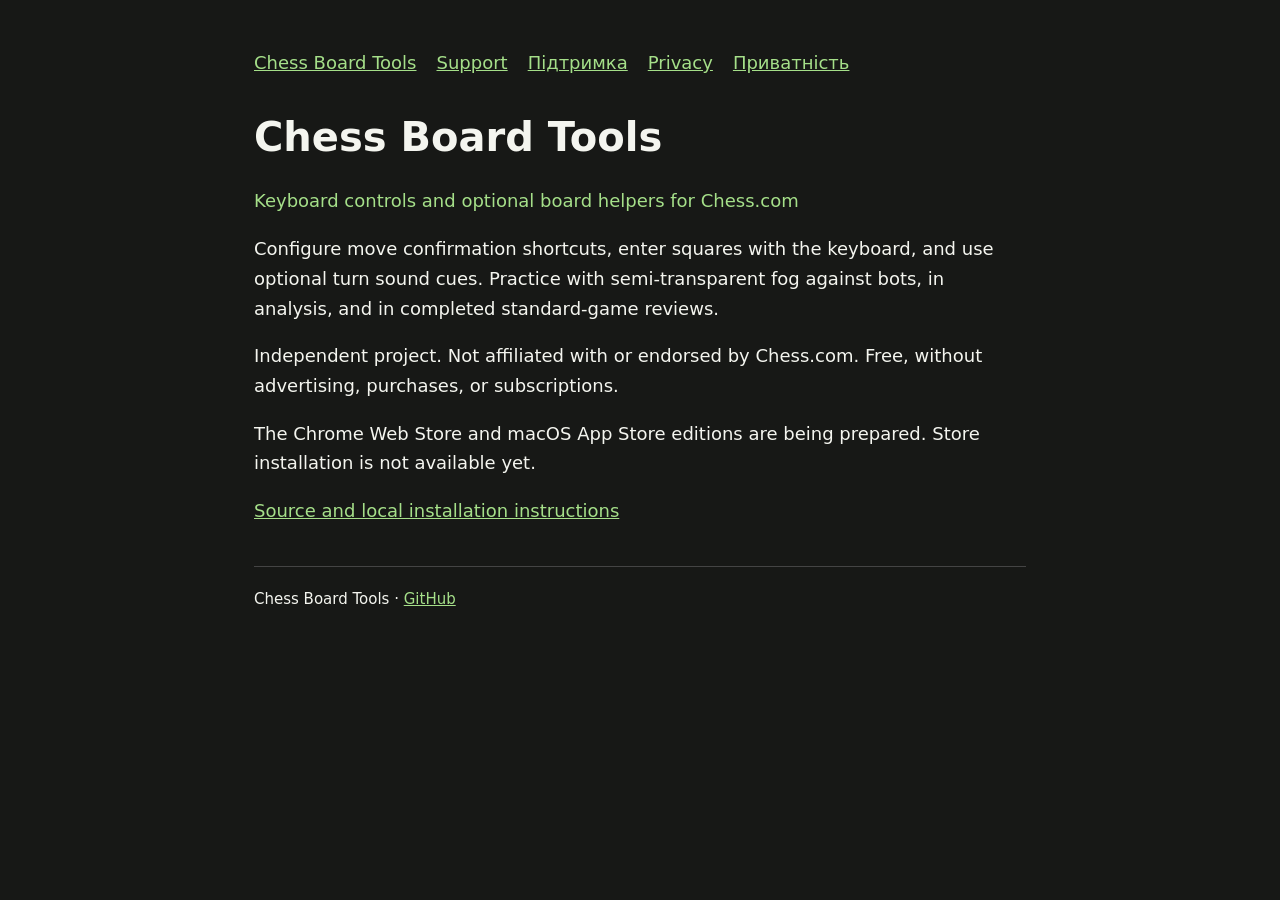
==== site/index.html @ 5626b2f3 "Prepare Chess Board Tools v1.1.2 for store distribution" ====
<!doctype html>
<html lang="en">
<head>
<meta charset="utf-8">
<meta name="viewport" content="width=device-width, initial-scale=1">
<meta name="description" content="Chess Board Tools">
<title>Chess Board Tools</title>
<link rel="stylesheet" href="style.css">
</head>
<body>
<main>
<nav aria-label="Navigation">
<a href="index.html">Chess Board Tools</a>
<a href="support.html">Support</a>
<a href="support.uk.html" lang="uk">Підтримка</a>
<a href="privacy.html">Privacy</a>
<a href="privacy.uk.html" lang="uk">Приватність</a>
</nav>
<h1>Chess Board Tools</h1>
<p class="badge">Keyboard controls and optional board helpers for Chess.com</p>
<p>Configure move confirmation shortcuts, enter squares with the keyboard, and use optional turn sound cues. Practice with semi-transparent fog against bots, in analysis, and in completed standard-game reviews.</p>
<p>Independent project. Not affiliated with or endorsed by Chess.com. Free, without advertising, purchases, or subscriptions.</p>
<p>The Chrome Web Store and macOS App Store editions are being prepared. Store installation is not available yet.</p>
<p>
<a href="https://github.com/saladin-uzh/chess-board-tools">Source and local installation instructions</a>
</p>
<footer>Chess Board Tools · <a href="https://github.com/saladin-uzh/chess-board-tools">GitHub</a>
</footer>
</main>
</body>
</html>
---- site/style.css ----
*{box-sizing:border-box}body{margin:0;background:#171816;color:#f4f5ef;font:18px/1.65 system-ui,sans-serif}main{max-width:820px;margin:auto;padding:48px 24px}a{color:#a5df89}nav{display:flex;gap:20px;flex-wrap:wrap;margin-bottom:36px}h1{line-height:1.15;font-size:40px}h2{font-size:24px;margin-top:32px}p,li{max-width:72ch}.badge{color:#a5df89}footer{margin-top:40px;border-top:1px solid #444;padding-top:20px;font-size:15px}@media(max-width:600px){main{padding:28px 20px}h1{font-size:32px}}
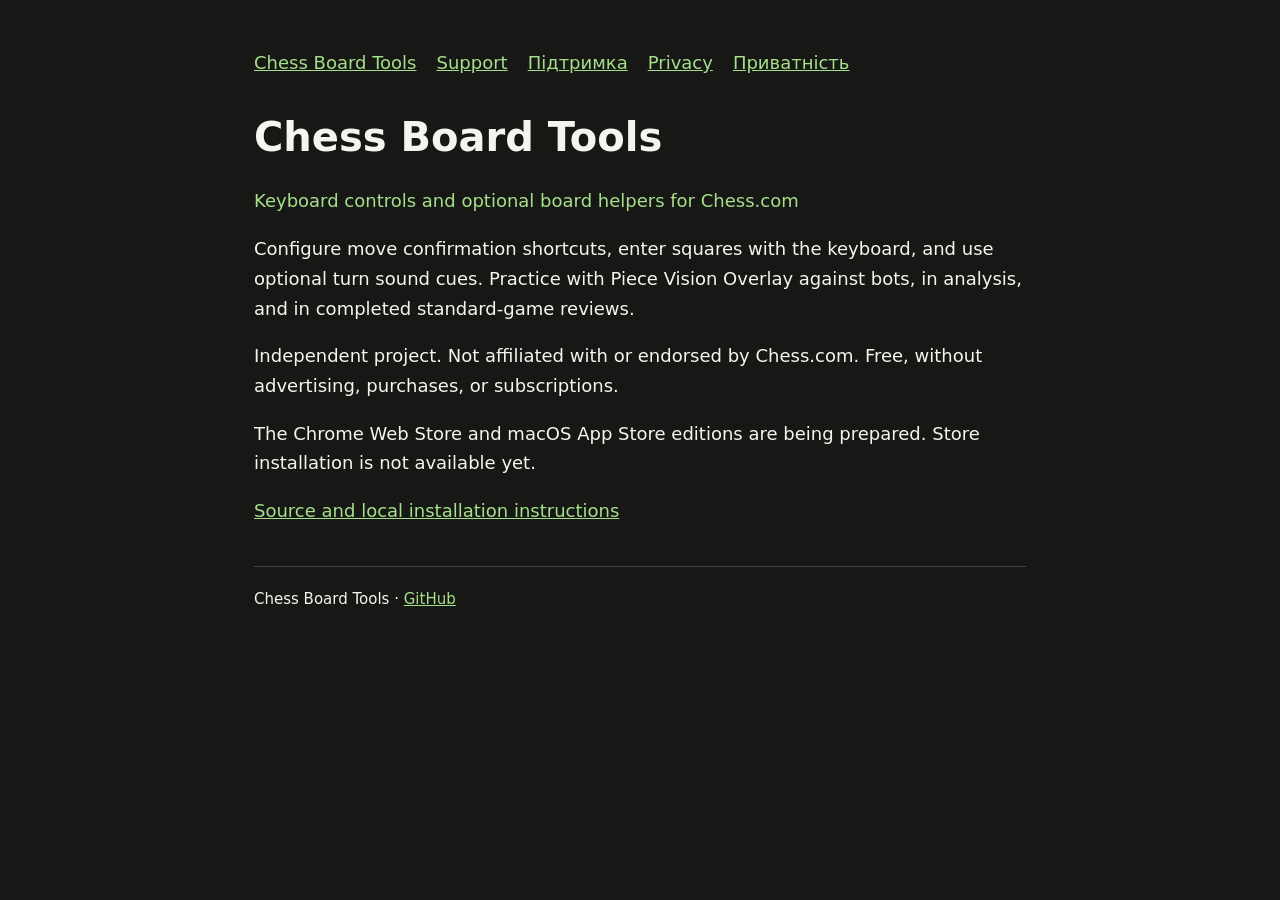
==== commit 601fea1c: "Rename the visibility helper to Piece Vision Overlay" ====
--- a/site/index.html
+++ b/site/index.html
@@ -18,7 +18,7 @@
 </nav>
 <h1>Chess Board Tools</h1>
 <p class="badge">Keyboard controls and optional board helpers for Chess.com</p>
-<p>Configure move confirmation shortcuts, enter squares with the keyboard, and use optional turn sound cues. Practice with semi-transparent fog against bots, in analysis, and in completed standard-game reviews.</p>
+<p>Configure move confirmation shortcuts, enter squares with the keyboard, and use optional turn sound cues. Practice with Piece Vision Overlay against bots, in analysis, and in completed standard-game reviews.</p>
 <p>Independent project. Not affiliated with or endorsed by Chess.com. Free, without advertising, purchases, or subscriptions.</p>
 <p>The Chrome Web Store and macOS App Store editions are being prepared. Store installation is not available yet.</p>
 <p>
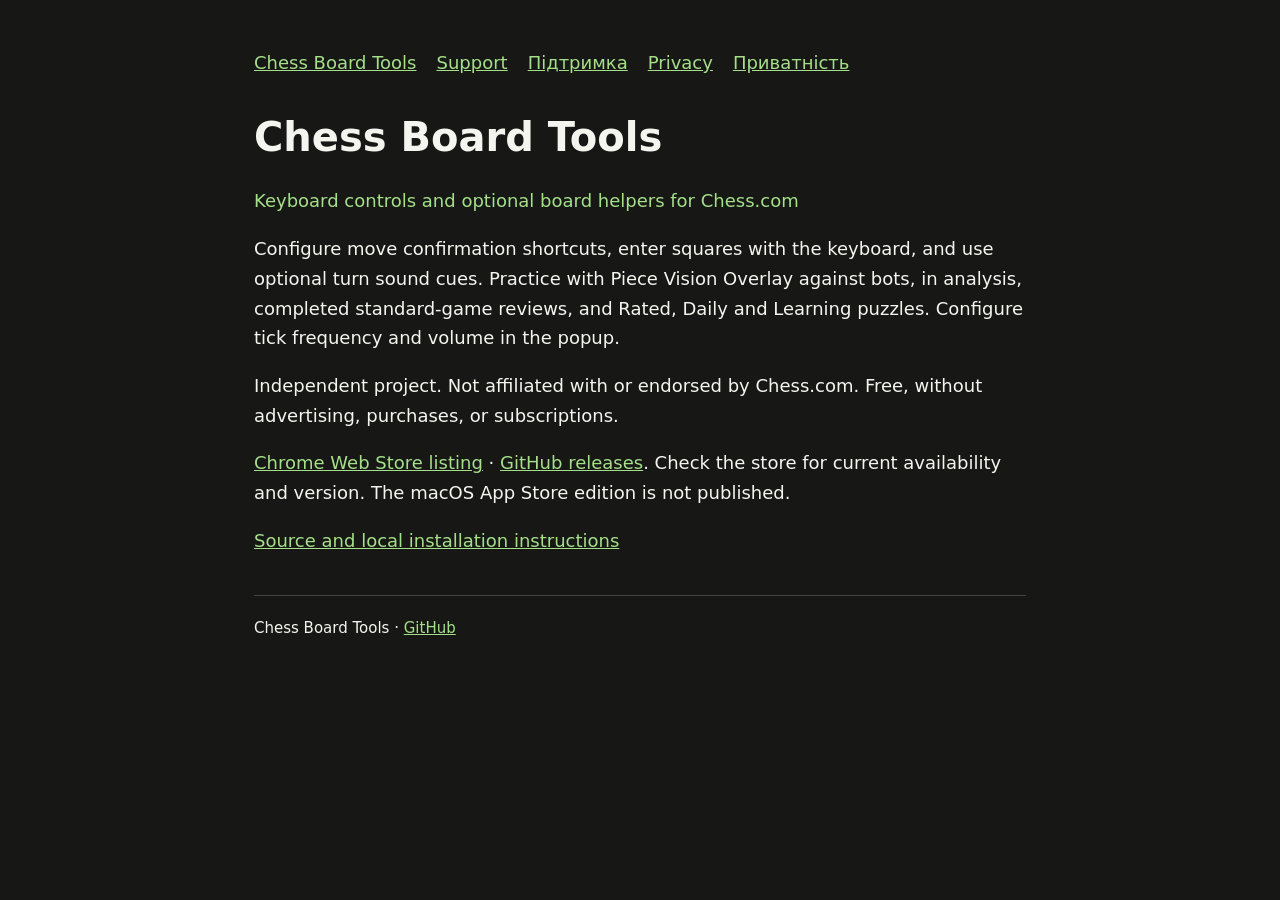
==== commit 83177505: "Prepare v1.2.0 and consolidate public documentation" ====
--- a/site/index.html
+++ b/site/index.html
@@ -18,9 +18,9 @@
 </nav>
 <h1>Chess Board Tools</h1>
 <p class="badge">Keyboard controls and optional board helpers for Chess.com</p>
-<p>Configure move confirmation shortcuts, enter squares with the keyboard, and use optional turn sound cues. Practice with Piece Vision Overlay against bots, in analysis, and in completed standard-game reviews.</p>
+<p>Configure move confirmation shortcuts, enter squares with the keyboard, and use optional turn sound cues. Practice with Piece Vision Overlay against bots, in analysis, completed standard-game reviews, and Rated, Daily and Learning puzzles. Configure tick frequency and volume in the popup.</p>
 <p>Independent project. Not affiliated with or endorsed by Chess.com. Free, without advertising, purchases, or subscriptions.</p>
-<p>The Chrome Web Store and macOS App Store editions are being prepared. Store installation is not available yet.</p>
+<p><a href="https://chromewebstore.google.com/detail/chess-board-tools/cjcnnbgmhglibikfjocccmgfcpopclie">Chrome Web Store listing</a> · <a href="https://github.com/saladin-uzh/chess-board-tools/releases">GitHub releases</a>. Check the store for current availability and version. The macOS App Store edition is not published.</p>
 <p>
 <a href="https://github.com/saladin-uzh/chess-board-tools">Source and local installation instructions</a>
 </p>
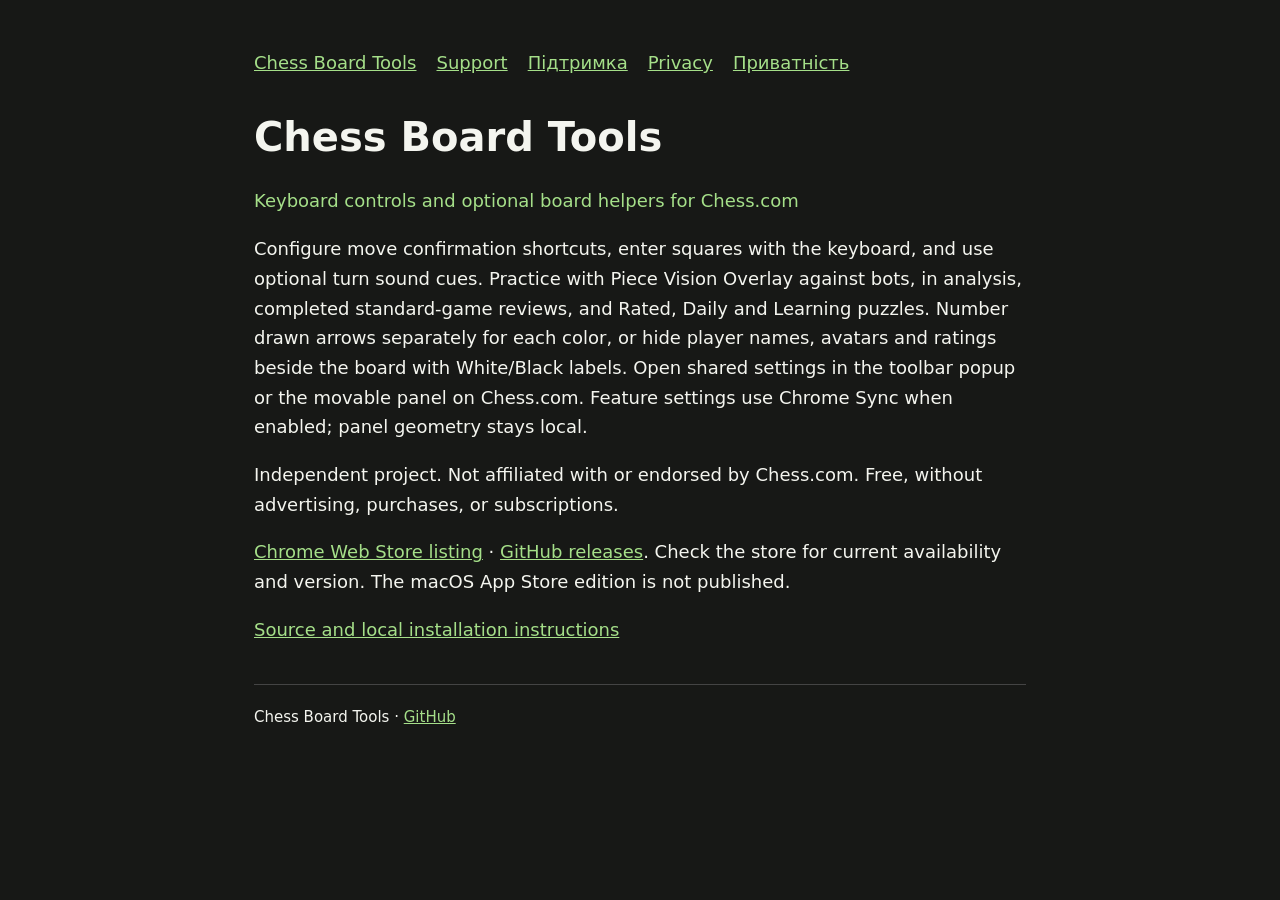
==== commit 34a23519: "Prepare v1.2.3 and refresh extension documentation" ====
--- a/site/index.html
+++ b/site/index.html
@@ -18,7 +18,7 @@
 </nav>
 <h1>Chess Board Tools</h1>
 <p class="badge">Keyboard controls and optional board helpers for Chess.com</p>
-<p>Configure move confirmation shortcuts, enter squares with the keyboard, and use optional turn sound cues. Practice with Piece Vision Overlay against bots, in analysis, completed standard-game reviews, and Rated, Daily and Learning puzzles. Configure tick frequency and volume in the popup.</p>
+<p>Configure move confirmation shortcuts, enter squares with the keyboard, and use optional turn sound cues. Practice with Piece Vision Overlay against bots, in analysis, completed standard-game reviews, and Rated, Daily and Learning puzzles. Number drawn arrows separately for each color, or hide player names, avatars and ratings beside the board with White/Black labels. Open shared settings in the toolbar popup or the movable panel on Chess.com. Feature settings use Chrome Sync when enabled; panel geometry stays local.</p>
 <p>Independent project. Not affiliated with or endorsed by Chess.com. Free, without advertising, purchases, or subscriptions.</p>
 <p><a href="https://chromewebstore.google.com/detail/chess-board-tools/cjcnnbgmhglibikfjocccmgfcpopclie">Chrome Web Store listing</a> · <a href="https://github.com/saladin-uzh/chess-board-tools/releases">GitHub releases</a>. Check the store for current availability and version. The macOS App Store edition is not published.</p>
 <p>
